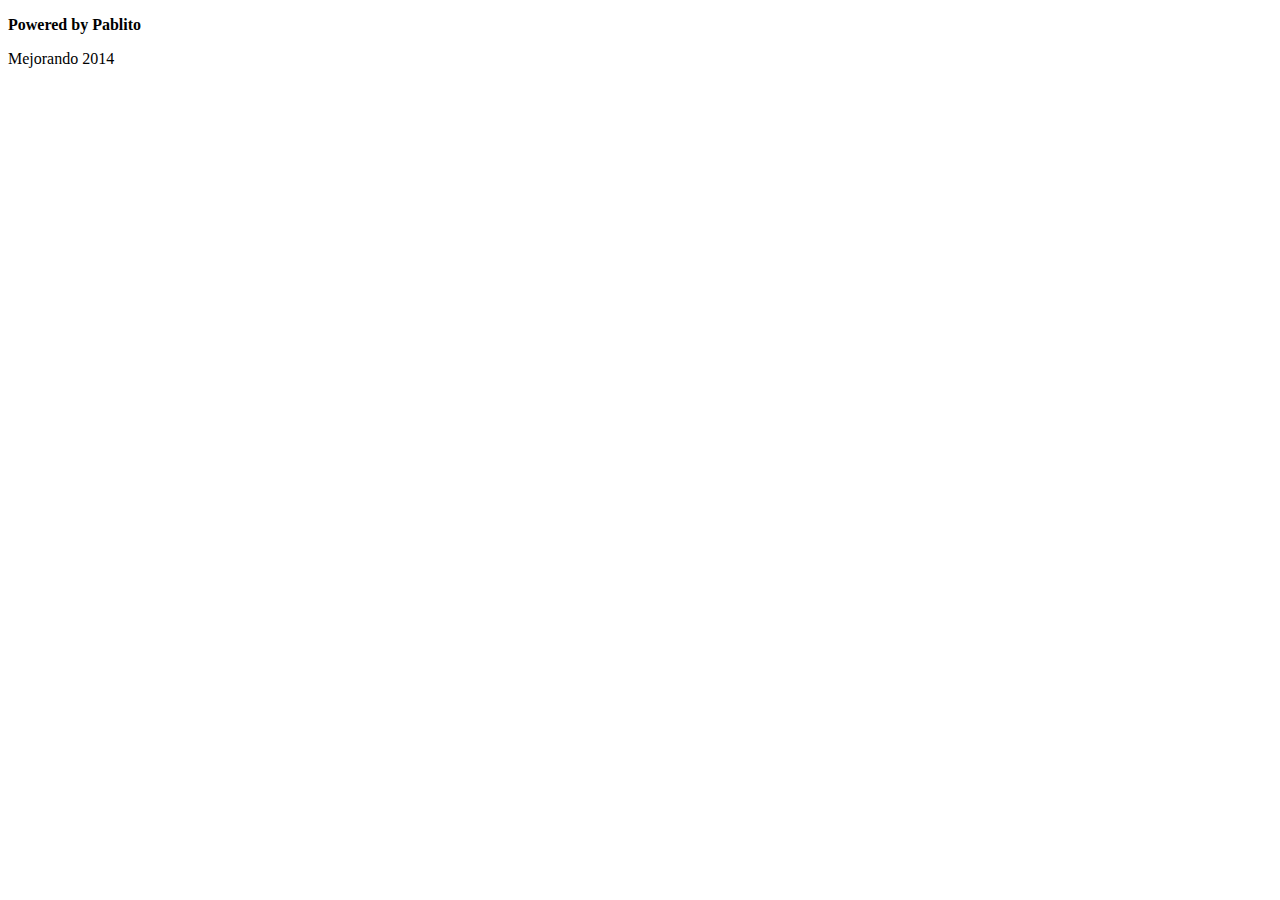
==== index.html @ a6a4e772 "p3" ====
<!DOCTYPE html>

<html lang="es">

	<head>
    	<meta charset="utf-8" />
        <meta description ="Proyecto Pablito 1" />
        
		<title>Prueba Proyecto Pablito 001</title>
	</head>

	<body>
    	<header>
        	<figure id="logo">
            	<img="logo.png" />
            
            </figure>
        
        </header>
        
        <nav>
        
        </nav>
        
        <section>
        
        	<article>
            
            </article>
        
        </section>
        
        <footer>
        		<p> 
                	<strong> Powered by Pablito </strong>
                </p>
                
                <p>
                	Mejorando 2014
                </p>
                
        </footer>

	</body>

</html>
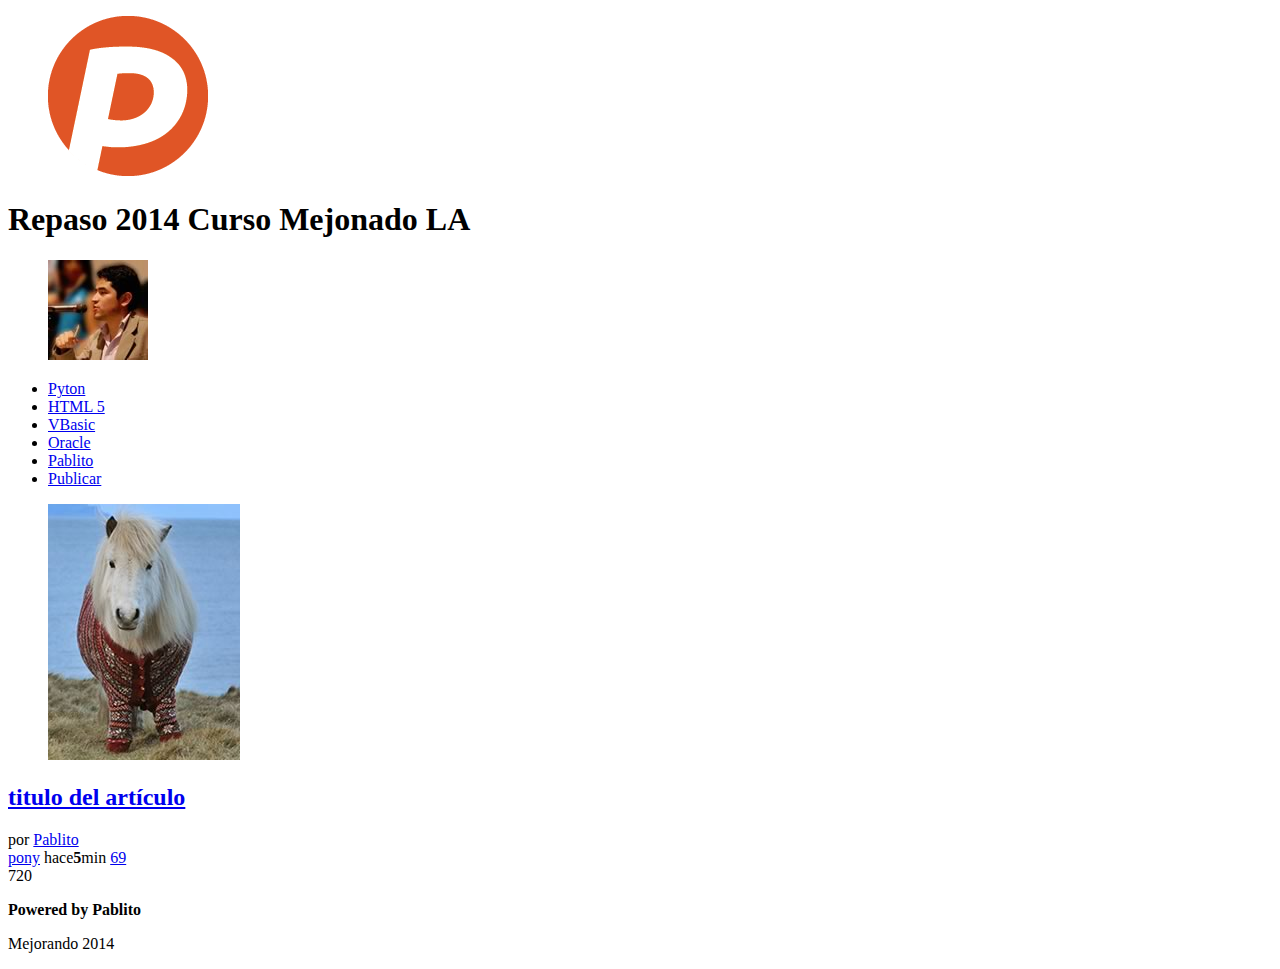
==== commit 21ab7e4f: "p4" ====
--- a/index.html
+++ b/index.html
@@ -12,19 +12,76 @@
 	<body>
     	<header>
         	<figure id="logo">
-            	<img="logo.png" />
-            
-            </figure>
+			<img src="logo.png" />
+		</figure>
+        
+        <h1>
+        	Repaso 2014 Curso Mejonado LA
+        </h1>
+        
+        <figure id="avatar">
+        	<img src="avatar.jpg" />
+        </figure>
         
         </header>
         
         <nav>
+        	<ul>
+        		<li> <a href ="#"> Pyton</a></li> 
+                <li> <a href ="#"> HTML 5</a> </li> 
+                <li> <a href ="#"> VBasic</a>   </li>                  
+ 				<li> <a href ="#"> Oracle</a>   </li>                
+                <li> <a href ="#"> Pablito</a>   </li> 
+                <li id="publicar_nav">
+                 <a href ="#"> Publicar</a> 
+                 
+                   </li> 
+                   
+        
+	        </ul>
+        
         
         </nav>
         
-        <section>
+        <section id="contenido">
         
-        	<article>
+        	<article class="item">
+            	<figure class="imagen_item">
+                	<img src="imagen.jpg"/>
+                </figure>
+                    <h2 class="titulo del item">
+                       <a href="#"> titulo del artículo </a>
+                    </h2>  
+                    
+                    <div class="autor_item">
+                    	por <a href="#"> Pablito</a>                    
+                    </div>
+                    
+                    
+                    <div class="datos_item">
+                    	<a href="#" class="tag_item">pony</a>
+                        <spam class="fecha_item">
+                        	hace<strong>5</strong>min
+                         </spam> 
+                         <a href="#" class="comentarios_item">69</a>
+                         <a href="#" class="Guardar_item"></a>
+                        
+                                        
+                    </div> 
+                    
+                    
+                    <div class="votacion">
+                    	 <a href="#" class="up"></a>
+                         720
+                         <a href="#" class="down"></a>
+                    
+                    
+                    </div>
+                                 
+                 
+                
+                
+               
             
             </article>
         
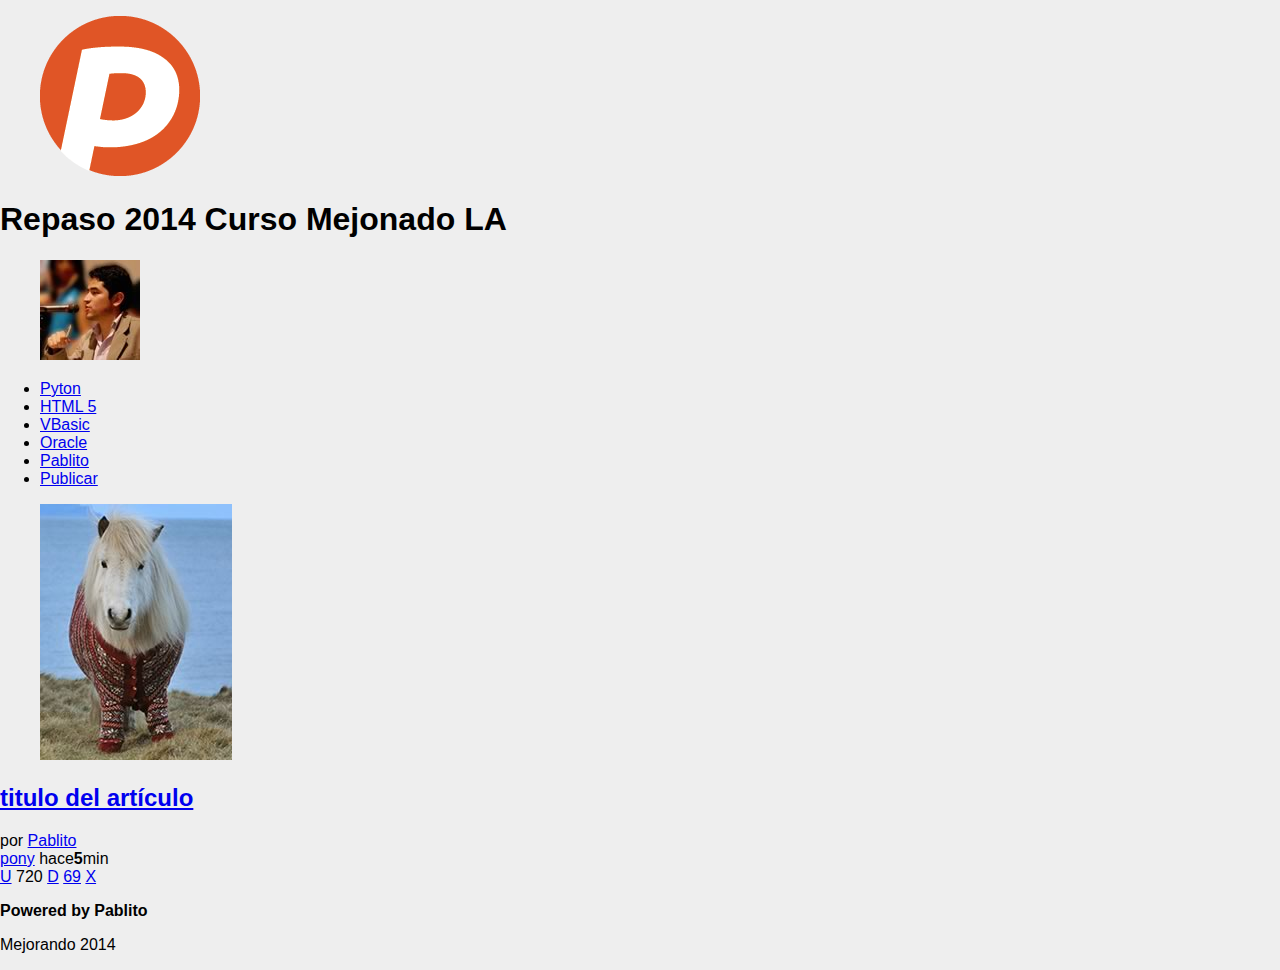
==== commit a539d23d: "15 mayo" ====
--- a/index.html
+++ b/index.html
@@ -1,47 +1,50 @@
 <!DOCTYPE html>
-
 <html lang="es">
 
 	<head>
     	<meta charset="utf-8" />
-        <meta description ="Proyecto Pablito 1" />
+        <meta description ="Proyecto Pablito 1  repaso con mejorando la" />
         
 		<title>Prueba Proyecto Pablito 001</title>
+
+        <!--relaciono link de normalize css -->
+
+        <link rel="stylesheet" href="normalize.css" />
+        <link rel="stylesheet" href="estilos.css" />
+
+
 	</head>
 
 	<body>
     	<header>
         	<figure id="logo">
-			<img src="logo.png" />
-		</figure>
+				<img src="logo.png" />
+			</figure>
         
-        <h1>
-        	Repaso 2014 Curso Mejonado LA
-        </h1>
+ 	       <h1>
+    	    	Repaso 2014 Curso Mejonado LA
+        	</h1>
         
-        <figure id="avatar">
-        	<img src="avatar.jpg" />
-        </figure>
+	        <figure id="avatar">
+    	    	<img src="avatar.jpg" />
+        	</figure>
         
         </header>
         
         <nav>
         	<ul>
         		<li> <a href ="#"> Pyton</a></li> 
-                <li> <a href ="#"> HTML 5</a> </li> 
-                <li> <a href ="#"> VBasic</a>   </li>                  
- 				<li> <a href ="#"> Oracle</a>   </li>                
-                <li> <a href ="#"> Pablito</a>   </li> 
+                <li> <a href ="#"> HTML 5</a></li> 
+                <li> <a href ="#"> VBasic</a></li>                  
+ 				<li> <a href ="#"> Oracle</a></li>                
+                <li> <a href ="#"> Pablito</a></li> 
                 <li id="publicar_nav">
-                 <a href ="#"> Publicar</a> 
-                 
-                   </li> 
-                   
-        
-	        </ul>
-        
+                 <a href ="#"> Publicar</a>                  
+                </li>                           
+	        </ul>  
         
         </nav>
+        
         
         <section id="contenido">
         
@@ -49,43 +52,44 @@
             	<figure class="imagen_item">
                 	<img src="imagen.jpg"/>
                 </figure>
-                    <h2 class="titulo del item">
+                
+                <h2 class="titulo_item">
                        <a href="#"> titulo del artículo </a>
-                    </h2>  
+                </h2>  
                     
-                    <div class="autor_item">
+                <div class="autor_item">
                     	por <a href="#"> Pablito</a>                    
-                    </div>
+                </div>
                     
                     
-                    <div class="datos_item">
+                <div class="datos_item">
                     	<a href="#" class="tag_item">pony</a>
-                        <spam class="fecha_item">
-                        	hace<strong>5</strong>min
-                         </spam> 
-                         <a href="#" class="comentarios_item">69</a>
-                         <a href="#" class="Guardar_item"></a>
-                        
-                                        
-                    </div> 
+                        	<spam class="fecha_item">
+                        		hace<strong>5</strong>min
+                         	</spam> 
+                         	
+                                                                
+                 </div> 
                     
                     
-                    <div class="votacion">
-                    	 <a href="#" class="up"></a>
+                 <div class="votacion">
+                    	 <a href="#" class="up">U</a>
                          720
-                         <a href="#" class="down"></a>
+                         <a href="#" class="down">D</a>
+
+                         <a href="#" class="comentarios_item">69</a>
+                            <a href="#" class="Guardar_item">X</a>
                     
-                    
-                    </div>
-                                 
                  
-                
-                
-               
+                 </div>                               
+                           
+                              
             
             </article>
         
         </section>
+        
+        
         
         <footer>
         		<p> 
--- a/estilos.css
+++ b/estilos.css
@@ -0,0 +1,4 @@
+body  
+{
+	background: #EEEEEE;	
+}
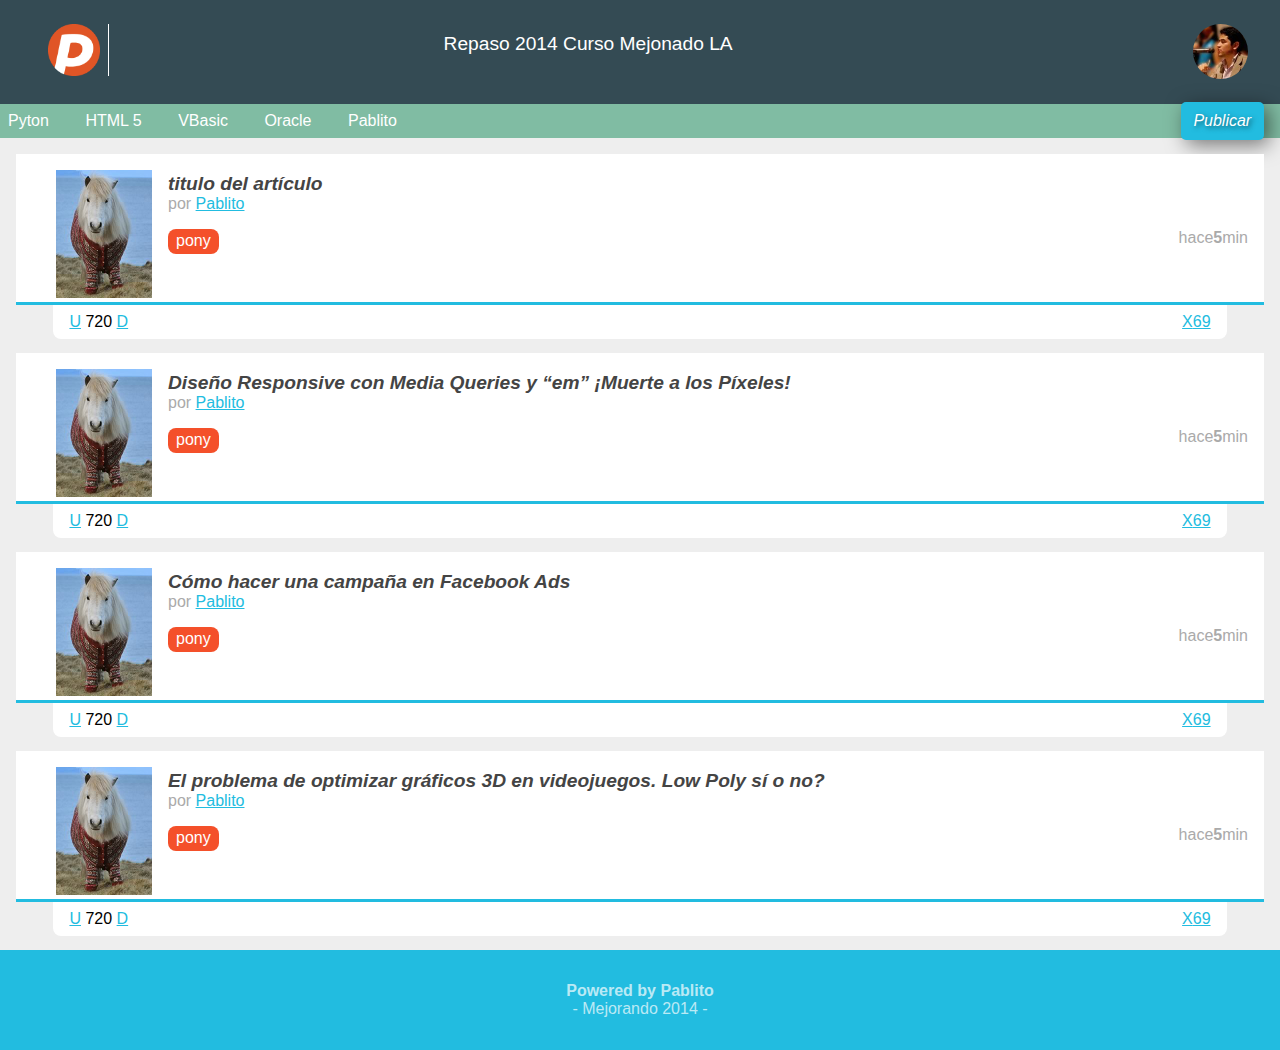
==== commit 8ae1cfd5: "26 mayo14" ====
--- a/index.html
+++ b/index.html
@@ -3,7 +3,7 @@
 
 	<head>
     	<meta charset="utf-8" />
-        <meta description ="Proyecto Pablito 1  repaso con mejorando la" />
+        <meta name="description" content="Proyecto Pablito 1  repaso con mejorando la" />
         
 		<title>Prueba Proyecto Pablito 001</title>
 
@@ -86,6 +86,144 @@
                               
             
             </article>
+
+<!-- prueba otro articulo -->
+
+    <article class="item">
+                <figure class="imagen_item">
+                    <img src="imagen.jpg"/>
+                </figure>
+                
+                <h2 class="titulo_item">
+                       <a href="#"> Diseño Responsive con Media Queries y “em” ¡Muerte a los Píxeles! </a>
+                </h2>  
+                    
+                <div class="autor_item">
+                        por <a href="#"> Pablito</a>                    
+                </div>
+                    
+                    
+                <div class="datos_item">
+                        <a href="#" class="tag_item">pony</a>
+                            <spam class="fecha_item">
+                                hace<strong>5</strong>min
+                            </spam> 
+                            
+                                                                
+                 </div> 
+                    
+                    
+                 <div class="votacion">
+                         <a href="#" class="up">U</a>
+                         720
+                         <a href="#" class="down">D</a>
+
+                         <a href="#" class="comentarios_item">69</a>
+                            <a href="#" class="Guardar_item">X</a>
+                    
+                 
+                 </div>                               
+                           
+                              
+            
+            </article>
+
+
+<!--  fin prueba -->
+
+
+<!-- prueba otro articulo -->
+
+    <article class="item">
+                <figure class="imagen_item">
+                    <img src="imagen.jpg"/>
+                </figure>
+                
+                <h2 class="titulo_item">
+                       <a href="#"> Cómo hacer una campaña en Facebook Ads </a>
+                </h2>  
+                    
+                <div class="autor_item">
+                        por <a href="#"> Pablito</a>                    
+                </div>
+                    
+                    
+                <div class="datos_item">
+                        <a href="#" class="tag_item">pony</a>
+                            <spam class="fecha_item">
+                                hace<strong>5</strong>min
+                            </spam> 
+                            
+                                                                
+                 </div> 
+                    
+                    
+                 <div class="votacion">
+                         <a href="#" class="up">U</a>
+                         720
+                         <a href="#" class="down">D</a>
+
+                         <a href="#" class="comentarios_item">69</a>
+                            <a href="#" class="Guardar_item">X</a>
+                    
+                 
+                 </div>                               
+                           
+                              
+            
+            </article>
+
+
+<!--  fin prueba -->
+
+
+
+
+<!-- prueba otro articulo -->
+
+    <article class="item">
+                <figure class="imagen_item">
+                    <img src="imagen.jpg"/>
+                </figure>
+                
+                <h2 class="titulo_item">
+                       <a href="#"> El problema de optimizar gráficos 3D en videojuegos. Low Poly sí o no? </a>
+                </h2>  
+                    
+                <div class="autor_item">
+                        por <a href="#"> Pablito</a>                    
+                </div>
+                    
+                    
+                <div class="datos_item">
+                        <a href="#" class="tag_item">pony</a>
+                            <spam class="fecha_item">
+                                hace<strong>5</strong>min
+                            </spam> 
+                            
+                                                                
+                 </div> 
+                    
+                    
+                 <div class="votacion">
+                         <a href="#" class="up">U</a>
+                         720
+                         <a href="#" class="down">D</a>
+
+                         <a href="#" class="comentarios_item">69</a>
+                            <a href="#" class="Guardar_item">X</a>
+                    
+                 
+                 </div>                               
+                           
+                              
+            
+            </article>
+
+
+<!--  fin prueba -->
+
+
         
         </section>
         
--- a/estilos.css
+++ b/estilos.css
@@ -1,4 +1,256 @@
+/* Para los enlaces */
+
+a 
+{
+	color: #22BCE0;
+}
+
+
+/* cuerpo */
 body  
 {
-	background: #EEEEEE;	
-}
+	background: #EEEEEE;
+	font-family: Arial;
+	font-size: 16px;		
+}
+
+
+
+/* pie de pagina */
+footer
+{
+	background: #22BCE0;
+	color: rgba(255,255,255,0.7);
+	padding: 1em; 
+	text-align: center;
+}
+
+
+/* margen para abajo */
+footer p:first-child
+{
+	
+	margin-bottom: 0;
+}  
+
+
+footer p:last-child
+{
+	margin-top: 0;
+}  
+
+
+/* raya final */
+footer p:last-child:after
+{
+	content: " -";
+}
+
+
+footer p:last-child:before
+{
+	content: "- ";
+}
+
+
+
+/* enzabezado */
+
+header
+{
+	background: #344B54;
+	color: white;
+	overflow: hidden;
+	padding: 0.5em;
+	position: relative;
+}
+
+
+/* formato tipo de leta y sin negrilla con em */
+header h1
+{
+
+	font-size: 1.2em;
+	font-weight: normal;
+	margin: 2% 20% 0 0;
+	text-align: center;
+}
+
+/* Imagen flotante a la derecha */
+header figure
+{
+	float: left;
+}
+
+
+
+header #avatar
+{
+	margin: 1.5em 2em 0 0;
+	position: absolute;
+	right: 0;
+	top: 0;
+}
+
+
+header #avatar img 
+{
+	border-radius: 50%;
+	width: 55px;
+}
+
+
+header #logo img 
+{
+	border-right: 1px solid white;
+	padding-right: 0.5em;
+	margin-right: 0.5em;	
+	width: 52px;
+}
+
+
+/* menu */
+nav
+{
+	background: #80BCA3;
+	position: relative;
+}
+
+nav ul
+{
+	list-style: none;
+	margin: 0;
+	padding: 0;
+}
+
+
+nav ul li  
+{
+	display: inline-block;
+	margin: 0 1em 0 0;
+}
+
+nav ul li a
+{
+	color: white;
+	display: block;
+	padding: 0.5em;
+	text-decoration: none;
+}
+
+
+/* boton menu publicar */
+
+nav ul #publicar_nav
+{
+	position: absolute;
+	right: 0;
+	top: -0.1em;	
+}
+
+
+nav ul #publicar_nav a
+{
+	background: #22BCE0;
+	border-radius: 5px;
+	box-shadow: rgba(0,0,0,0.5) 5px 5px 20px;
+	font-style: italic;
+	padding: 0.6em 0.8em;
+	text-shadow: rgba(0,0,0,0.5) 2px 2px 5px;
+}
+
+#contenido
+{
+	margin: 1em;
+}
+
+#contenido .item
+{
+	background: white;
+	border-bottom: 3px solid #22BCE0;
+	margin-bottom: 3em;
+	min-height: 148px;
+	position: relative;
+	
+}
+
+
+#contenido .item .autor_item
+{
+	color: #AAA;
+}
+
+
+#contenido .item .datos_item
+{
+	margin: 1em 1em 0 0;
+}
+
+
+#contenido .item .datos_item .fecha_item
+{
+	color: #AAA;
+	float: right;
+}
+
+
+
+#contenido .item .datos_item .tag_item
+{
+	background: #f4502A;
+	border-radius: 0.5em;
+	color: white;
+	display: inline-block;
+	padding: 0.2em 0.5em;
+	text-decoration: none;
+}
+
+
+
+
+/* imagen del articulo sea flotante */
+#contenido .item .imagen_item 
+{
+	float: left;
+	margin-right: 1em;
+}
+
+
+#contenido .item .imagen_item  img  
+{
+	width: 96px;
+}
+
+#contenido .item .titulo_item
+{
+	font-size: 1.2em;
+	font-style: italic;
+	margin-bottom: 0;	
+	padding: 1em 1em 0 0;
+}
+
+
+#contenido .item .titulo_item a   
+{
+	color: #444;
+	text-decoration: none;
+}
+
+#contenido .item .votacion
+{
+	background: white;
+	border-radius: 0 0 0.5em 0.5em;
+	left: 3%;
+	margin-top: 3px;
+	padding: 0.5em 1em;
+	position: absolute;
+	top: 100%;	
+	right: 3%;
+}
+
+
+#contenido .item .votacion .comentarios_item,
+#contenido .item .votacion .Guardar_item
+{
+	float: right;
+}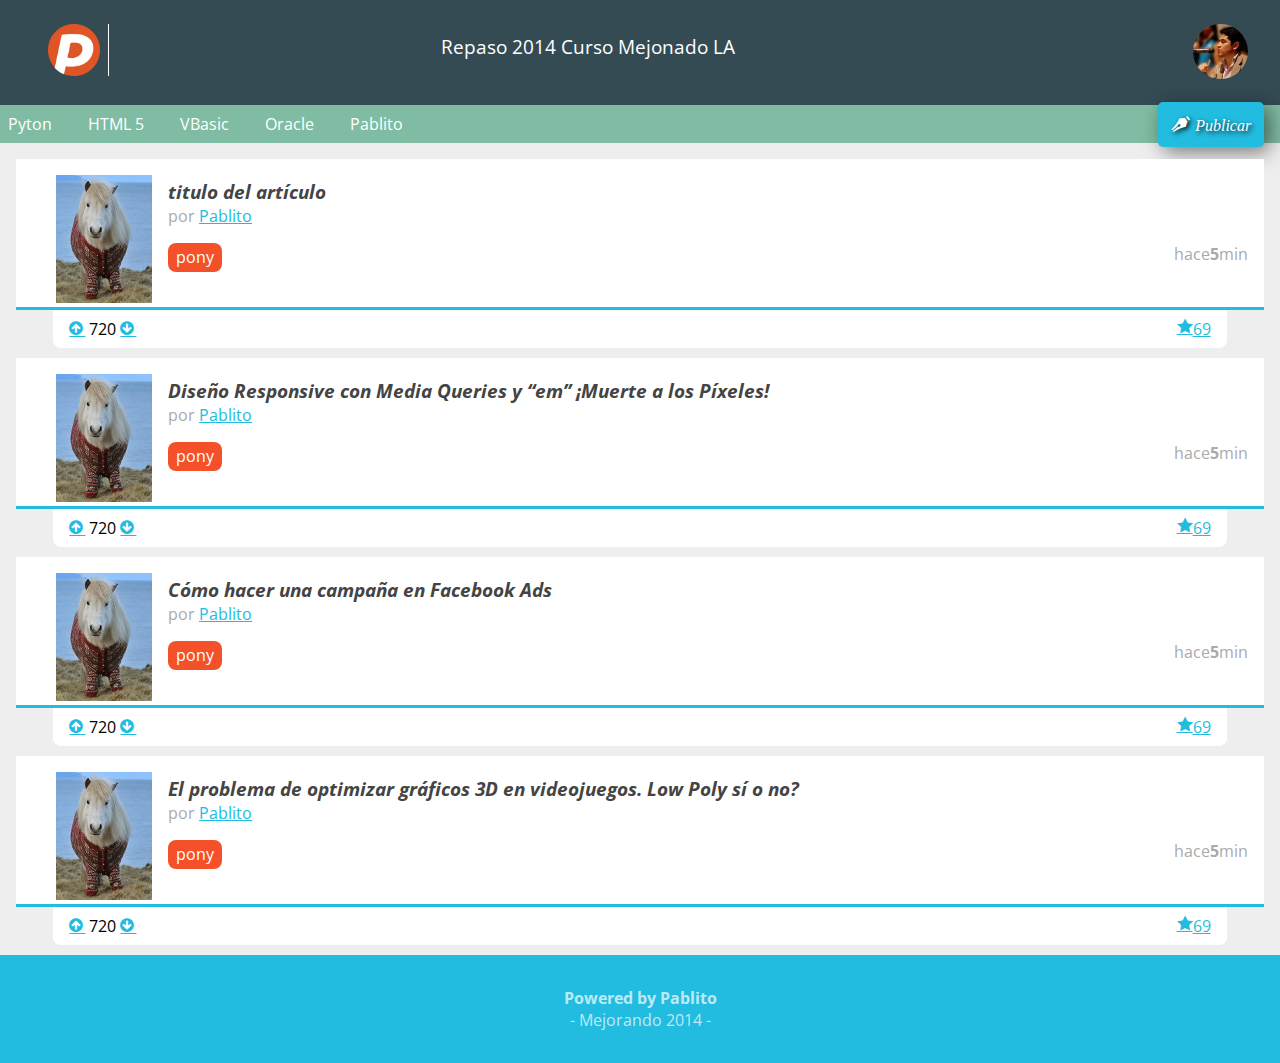
==== commit 2b2afd2d: "6junio14" ====
--- a/index.html
+++ b/index.html
@@ -9,6 +9,7 @@
 
         <!--relaciono link de normalize css -->
 
+        <link href='http://fonts.googleapis.com/css?family=Open+Sans:700,400' rel='stylesheet' type='text/css'>
         <link rel="stylesheet" href="normalize.css" />
         <link rel="stylesheet" href="estilos.css" />
 
@@ -39,7 +40,7 @@
  				<li> <a href ="#"> Oracle</a></li>                
                 <li> <a href ="#"> Pablito</a></li> 
                 <li id="publicar_nav">
-                 <a href ="#"> Publicar</a>                  
+                <a href ="#" class="icon-lapiz"> Publicar</a>                  
                 </li>                           
 	        </ul>  
         
@@ -73,13 +74,12 @@
                     
                     
                  <div class="votacion">
-                    	 <a href="#" class="up">U</a>
-                         720
-                         <a href="#" class="down">D</a>
-
-                         <a href="#" class="comentarios_item">69</a>
-                            <a href="#" class="Guardar_item">X</a>
-                    
+                    	 <a href="#" class="up icon-flecha-arriba"></a>
+                         720
+                         <a href="#" class="down icon-flecha-abajo"></a>
+
+                         <a href="#" class="comentarios_item">69</a>
+                            <a href="#" class="Guardar_item icon-estrella"></a>                   
                  
                  </div>                               
                            
@@ -114,13 +114,12 @@
                     
                     
                  <div class="votacion">
-                         <a href="#" class="up">U</a>
-                         720
-                         <a href="#" class="down">D</a>
-
-                         <a href="#" class="comentarios_item">69</a>
-                            <a href="#" class="Guardar_item">X</a>
-                    
+                         <a href="#" class="up icon-flecha-arriba"></a>
+                         720
+                         <a href="#" class="down icon-flecha-abajo"></a>
+
+                         <a href="#" class="comentarios_item">69</a>
+                            <a href="#" class="Guardar_item icon-estrella"></a>                   
                  
                  </div>                               
                            
@@ -158,16 +157,15 @@
                  </div> 
                     
                     
-                 <div class="votacion">
-                         <a href="#" class="up">U</a>
-                         720
-                         <a href="#" class="down">D</a>
-
-                         <a href="#" class="comentarios_item">69</a>
-                            <a href="#" class="Guardar_item">X</a>
-                    
-                 
-                 </div>                               
+                  <div class="votacion">
+                         <a href="#" class="up icon-flecha-arriba"></a>
+                         720
+                         <a href="#" class="down icon-flecha-abajo"></a>
+
+                         <a href="#" class="comentarios_item">69</a>
+                            <a href="#" class="Guardar_item icon-estrella"></a>                   
+                 
+                 </div>                                
                            
                               
             
@@ -205,16 +203,15 @@
                  </div> 
                     
                     
-                 <div class="votacion">
-                         <a href="#" class="up">U</a>
-                         720
-                         <a href="#" class="down">D</a>
-
-                         <a href="#" class="comentarios_item">69</a>
-                            <a href="#" class="Guardar_item">X</a>
-                    
-                 
-                 </div>                               
+                  <div class="votacion">
+                         <a href="#" class="up icon-flecha-arriba"></a>
+                         720
+                         <a href="#" class="down icon-flecha-abajo"></a>
+
+                         <a href="#" class="comentarios_item">69</a>
+                            <a href="#" class="Guardar_item icon-estrella"></a>                   
+                 
+                 </div>                                
                            
                               
             
--- a/estilos.css
+++ b/estilos.css
@@ -1,3 +1,50 @@
+/* iconos de las noticias */
+
+@font-face {
+	font-family: 'icomoon';
+	src:url('fuentes/icomoon.eot?-t8obzp');
+	src:url('fuentes/icomoon.eot?#iefix-t8obzp') format('embedded-opentype'),
+		url('fuentes/icomoon.woff?-t8obzp') format('woff'),
+		url('fuentes/icomoon.ttf?-t8obzp') format('truetype'),
+		url('fuentes/icomoon.svg?-t8obzp#icomoon') format('svg');
+	font-weight: normal;
+	font-style: normal;
+}
+
+[class^="icon-"], [class*=" icon-"] {
+	font-family: 'icomoon';
+	speak: none;
+	font-style: normal;
+	font-weight: normal;
+	font-variant: normal;
+	text-transform: none;
+	line-height: 1;
+
+	/* Better Font Rendering =========== */
+	-webkit-font-smoothing: antialiased;
+	-moz-osx-font-smoothing: grayscale;
+}
+
+.icon-flecha-arriba:before {
+	content: "\f0aa";
+}
+.icon-flecha-abajo:before {
+	content: "\f0ab";
+}
+.icon-lapiz:before {
+	content: "\e600";
+}
+.icon-estrella:before {
+	content: "\e601";
+}
+
+
+
+
+
+
+
+
 /* Para los enlaces */
 
 a 
@@ -10,7 +57,8 @@
 body  
 {
 	background: #EEEEEE;
-	font-family: Arial;
+	/* font-family: Arial; */
+	font-family: 'Open Sans', sans-serif;
 	font-size: 16px;		
 }
 
@@ -145,7 +193,8 @@
 {
 	position: absolute;
 	right: 0;
-	top: -0.1em;	
+	/* top: 0.1em; */	
+	top: -0.2em;
 }
 
 
@@ -153,10 +202,12 @@
 {
 	background: #22BCE0;
 	border-radius: 5px;
-	box-shadow: rgba(0,0,0,0.5) 5px 5px 20px;
+	box-shadow: rgba(0,0,0,0.5) 5px 5px 20px; 
+	
+
 	font-style: italic;
-	padding: 0.6em 0.8em;
-	text-shadow: rgba(0,0,0,0.5) 2px 2px 5px;
+	padding: 0.9em 0.8em;
+	text-shadow: rgba(0,0,0,0.9) 2px 2px 5px;
 }
 
 #contenido
@@ -253,4 +304,7 @@
 #contenido .item .votacion .Guardar_item
 {
 	float: right;
-}+}
+
+
+
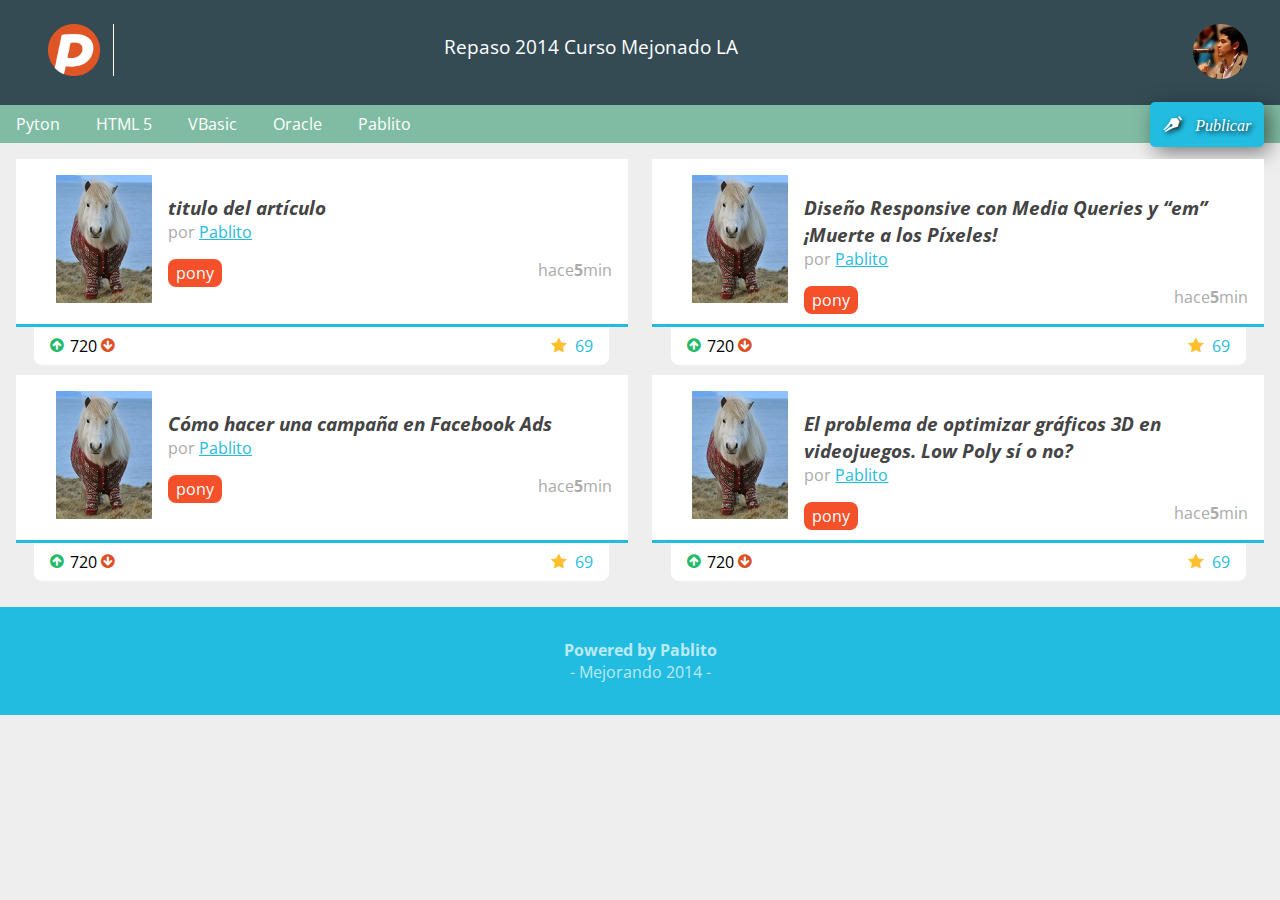
==== commit 7acceaa0: "8 junio 2" ====
--- a/index.html
+++ b/index.html
@@ -4,6 +4,8 @@
 	<head>
     	<meta charset="utf-8" />
         <meta name="description" content="Proyecto Pablito 1  repaso con mejorando la" />
+        <meta name="viewport" content="width=device-width, minimum-scale=1, maximum-scale=1"/>
+
         
 		<title>Prueba Proyecto Pablito 001</title>
 
@@ -46,7 +48,10 @@
         
         </nav>
         
-        
+        <!-- video html -->
+        
+
+
         <section id="contenido">
         
         	<article class="item">
--- a/estilos.css
+++ b/estilos.css
@@ -33,9 +33,13 @@
 }
 .icon-lapiz:before {
 	content: "\e600";
+	margin-right: .5em;
 }
 .icon-estrella:before {
 	content: "\e601";
+	position: relative;
+	top: .1em;
+	margin-right: .5em;
 }
 
 
@@ -134,7 +138,7 @@
 
 header #avatar
 {
-	margin: 1.5em 2em 0 0;
+	margin: 1.5em 2em 0 0; 
 	position: absolute;
 	right: 0;
 	top: 0;
@@ -151,7 +155,7 @@
 header #logo img 
 {
 	border-right: 1px solid white;
-	padding-right: 0.5em;
+	padding-right: 0.8em;
 	margin-right: 0.5em;	
 	width: 52px;
 }
@@ -168,7 +172,7 @@
 {
 	list-style: none;
 	margin: 0;
-	padding: 0;
+	padding: 0 6em 0 .5em;
 }
 
 
@@ -299,6 +303,29 @@
 	right: 3%;
 }
 
+#contenido .item .votacion a 
+{
+	text-decoration: none;
+}
+
+#contenido .item .votacion .Guardar_item
+{
+	color: #FFBE2C;
+}
+
+#contenido .item .votacion .down
+{
+	color: #DD4F24;
+}
+
+
+#contenido .item .votacion .up
+{
+	color: #22BC68;
+}   
+
+
+
 
 #contenido .item .votacion .comentarios_item,
 #contenido .item .votacion .Guardar_item
@@ -307,4 +334,21 @@
 }
 
 
-
+@media screen and (min-width: 800px) {
+	
+
+	#contenido
+	{
+		overflow: hidden;
+	}
+
+	#contenido .item
+	{
+		width: 49%;
+		float: left;
+	} 
+
+	#contenido .item:nth-child(odd) {
+		margin-right: 2%;
+	}
+}
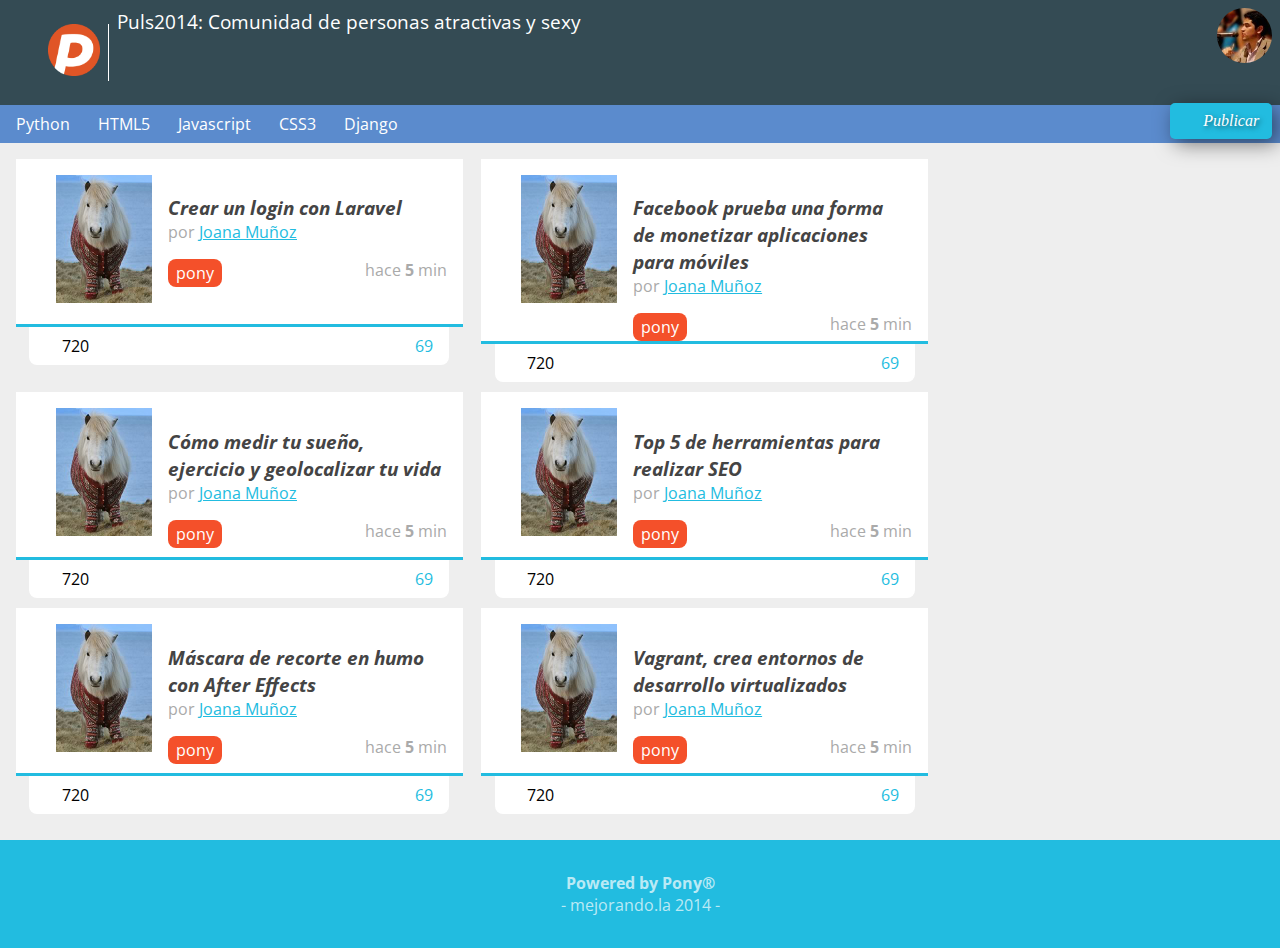
==== commit c0e730b6: "24junio14" ====
--- a/index.html
+++ b/index.html
@@ -1,247 +1,234 @@
 <!DOCTYPE html>
 <html lang="es">
-
-	<head>
-    	<meta charset="utf-8" />
-        <meta name="description" content="Proyecto Pablito 1  repaso con mejorando la" />
-        <meta name="viewport" content="width=device-width, minimum-scale=1, maximum-scale=1"/>
-
-        
-		<title>Prueba Proyecto Pablito 001</title>
-
-        <!--relaciono link de normalize css -->
-
-        <link href='http://fonts.googleapis.com/css?family=Open+Sans:700,400' rel='stylesheet' type='text/css'>
-        <link rel="stylesheet" href="normalize.css" />
-        <link rel="stylesheet" href="estilos.css" />
-
-
-	</head>
-
-	<body>
-    	<header>
-        	<figure id="logo">
-				<img src="logo.png" />
-			</figure>
-        
- 	       <h1>
-    	    	Repaso 2014 Curso Mejonado LA
-        	</h1>
-        
-	        <figure id="avatar">
-    	    	<img src="avatar.jpg" />
-        	</figure>
-        
-        </header>
-        
-        <nav>
-        	<ul>
-        		<li> <a href ="#"> Pyton</a></li> 
-                <li> <a href ="#"> HTML 5</a></li> 
-                <li> <a href ="#"> VBasic</a></li>                  
- 				<li> <a href ="#"> Oracle</a></li>                
-                <li> <a href ="#"> Pablito</a></li> 
-                <li id="publicar_nav">
-                <a href ="#" class="icon-lapiz"> Publicar</a>                  
-                </li>                           
-	        </ul>  
-        
-        </nav>
-        
-        <!-- video html -->
-        
-
-
-        <section id="contenido">
-        
-        	<article class="item">
-            	<figure class="imagen_item">
-                	<img src="imagen.jpg"/>
-                </figure>
-                
-                <h2 class="titulo_item">
-                       <a href="#"> titulo del artículo </a>
-                </h2>  
-                    
-                <div class="autor_item">
-                    	por <a href="#"> Pablito</a>                    
-                </div>
-                    
-                    
-                <div class="datos_item">
-                    	<a href="#" class="tag_item">pony</a>
-                        	<spam class="fecha_item">
-                        		hace<strong>5</strong>min
-                         	</spam> 
-                         	
-                                                                
-                 </div> 
-                    
-                    
-                 <div class="votacion">
-                    	 <a href="#" class="up icon-flecha-arriba"></a>
-                         720
-                         <a href="#" class="down icon-flecha-abajo"></a>
-
-                         <a href="#" class="comentarios_item">69</a>
-                            <a href="#" class="Guardar_item icon-estrella"></a>                   
-                 
-                 </div>                               
-                           
-                              
-            
-            </article>
-
-<!-- prueba otro articulo -->
-
-    <article class="item">
-                <figure class="imagen_item">
-                    <img src="imagen.jpg"/>
-                </figure>
-                
-                <h2 class="titulo_item">
-                       <a href="#"> Diseño Responsive con Media Queries y “em” ¡Muerte a los Píxeles! </a>
-                </h2>  
-                    
-                <div class="autor_item">
-                        por <a href="#"> Pablito</a>                    
-                </div>
-                    
-                    
-                <div class="datos_item">
-                        <a href="#" class="tag_item">pony</a>
-                            <spam class="fecha_item">
-                                hace<strong>5</strong>min
-                            </spam> 
-                            
-                                                                
-                 </div> 
-                    
-                    
-                 <div class="votacion">
-                         <a href="#" class="up icon-flecha-arriba"></a>
-                         720
-                         <a href="#" class="down icon-flecha-abajo"></a>
-
-                         <a href="#" class="comentarios_item">69</a>
-                            <a href="#" class="Guardar_item icon-estrella"></a>                   
-                 
-                 </div>                               
-                           
-                              
-            
-            </article>
-
-
-<!--  fin prueba -->
-
-
-<!-- prueba otro articulo -->
-
-    <article class="item">
-                <figure class="imagen_item">
-                    <img src="imagen.jpg"/>
-                </figure>
-                
-                <h2 class="titulo_item">
-                       <a href="#"> Cómo hacer una campaña en Facebook Ads </a>
-                </h2>  
-                    
-                <div class="autor_item">
-                        por <a href="#"> Pablito</a>                    
-                </div>
-                    
-                    
-                <div class="datos_item">
-                        <a href="#" class="tag_item">pony</a>
-                            <spam class="fecha_item">
-                                hace<strong>5</strong>min
-                            </spam> 
-                            
-                                                                
-                 </div> 
-                    
-                    
-                  <div class="votacion">
-                         <a href="#" class="up icon-flecha-arriba"></a>
-                         720
-                         <a href="#" class="down icon-flecha-abajo"></a>
-
-                         <a href="#" class="comentarios_item">69</a>
-                            <a href="#" class="Guardar_item icon-estrella"></a>                   
-                 
-                 </div>                                
-                           
-                              
-            
-            </article>
-
-
-<!--  fin prueba -->
-
-
-
-
-<!-- prueba otro articulo -->
-
-    <article class="item">
-                <figure class="imagen_item">
-                    <img src="imagen.jpg"/>
-                </figure>
-                
-                <h2 class="titulo_item">
-                       <a href="#"> El problema de optimizar gráficos 3D en videojuegos. Low Poly sí o no? </a>
-                </h2>  
-                    
-                <div class="autor_item">
-                        por <a href="#"> Pablito</a>                    
-                </div>
-                    
-                    
-                <div class="datos_item">
-                        <a href="#" class="tag_item">pony</a>
-                            <spam class="fecha_item">
-                                hace<strong>5</strong>min
-                            </spam> 
-                            
-                                                                
-                 </div> 
-                    
-                    
-                  <div class="votacion">
-                         <a href="#" class="up icon-flecha-arriba"></a>
-                         720
-                         <a href="#" class="down icon-flecha-abajo"></a>
-
-                         <a href="#" class="comentarios_item">69</a>
-                            <a href="#" class="Guardar_item icon-estrella"></a>                   
-                 
-                 </div>                                
-                           
-                              
-            
-            </article>
-
-
-<!--  fin prueba -->
-
-
-        
-        </section>
-        
-        
-        
-        <footer>
-        		<p> 
-                	<strong> Powered by Pablito </strong>
-                </p>
-                
-                <p>
-                	Mejorando 2014
-                </p>
-                
-        </footer>
-
-	</body>
-
+<head>
+    <meta charset="utf-8" />
+    <meta name="description" content="Proyecto de la primera generación del 2014 del curso de diseño web online" />
+    <meta name="viewport" content="width=device-width, minimum-scale=1, maximum-scale=1"/>
+    <title>Puls2014: Comunidad de personas atractivas y sexy</title>
+    <link href='http://fonts.googleapis.com/css?family=Open+Sans:400,700' rel='stylesheet' type='text/css'>
+    <link rel="stylesheet" href="normalize.css" />
+    <link rel="stylesheet" href="estilos.css" />
+
+    <script src="prefixfree.js"></script>
+</head>
+<body>
+    <header>
+        <figure id="logo">
+            <img src="logo.png" />
+        </figure>
+        <h1>
+            Puls2014: Comunidad de personas atractivas y sexy
+        </h1>
+        <figure id="avatar">
+            <img src="avatar.jpg" />
+        </figure>
+    </header>
+    <nav>
+        <ul>
+            <li><a href="#">Python</a></li>
+            <li><a href="#">HTML5</a></li>
+            <li><a href="#">Javascript</a></li>
+            <li><a href="#">CSS3</a></li>
+            <li><a href="#">Django</a></li>
+            <li id="publicar_nav">
+                <a href="#" class="icon-lapiz">Publicar</a>
+            </li>
+        </ul>     
+
+    </nav>    
+    
+    <form action="" id="formulario" class="formulario">
+        <input type="text" id="titulo" placeholder="Título" required>
+        <input type="url" id="url" placeholder="Link" required>
+        <input type="submit" value="Agregar">
+    </form>
+
+    <aside>
+        <video width="320" height="240" >
+            <source src="movie.mp4" type="video/mp4">
+            <source src="movie.ogg" type="video/ogg">
+            <!-- Actualiza tu navegador -->
+        </video>
+    </aside>
+    <section id="contenido">
+        <article class="item">
+            <figure class="imagen_item">
+                <img src="imagen.jpg" />
+            </figure>
+            <h2 class="titulo_item">
+                <a href="#">
+                    Crear un login con Laravel
+                </a>
+            </h2>
+            <div class="autor_item">
+                por <a href="#">Joana Muñoz</a>
+            </div>
+            <div class="datos_item">
+                <a href="#" class="tag_item">pony</a>
+                <span class="fecha_item">
+                    hace <strong>5</strong> min
+                </span>
+            </div>
+            <div class="votacion">
+                <a href="#" class="up icon-flecha-arriba"></a>
+                720
+                <a href="#" class="down icon-flecha-abajo"></a>
+                <a href="#" class="comentarios_item">69</a>
+                <a href="#" class="guardar_item icon-estrella"></a>
+            </div>
+        </article>
+        <article class="item">
+            <figure class="imagen_item">
+                <img src="imagen.jpg" />
+            </figure>
+            <h2 class="titulo_item">
+                <a href="#">
+                    Facebook prueba una forma de monetizar aplicaciones para móviles
+                </a>
+            </h2>
+            <div class="autor_item">
+                por <a href="#">Joana Muñoz</a>
+            </div>
+            <div class="datos_item">
+                <a href="#" class="tag_item">pony</a>
+                <span class="fecha_item">
+                    hace <strong>5</strong> min
+                </span>
+            </div>
+            <div class="votacion">
+                <a href="#" class="up icon-flecha-arriba"></a>
+                720
+                <a href="#" class="down icon-flecha-abajo"></a>
+                <a href="#" class="comentarios_item">69</a>
+                <a href="#" class="guardar_item icon-estrella"></a>
+            </div>
+        </article>
+        <article class="item">
+            <figure class="imagen_item">
+                <img src="imagen.jpg" />
+            </figure>
+            <h2 class="titulo_item">
+                <a href="#">
+                    Cómo medir tu sueño, ejercicio y geolocalizar tu vida
+                </a>
+            </h2>
+            <div class="autor_item">
+                por <a href="#">Joana Muñoz</a>
+            </div>
+            <div class="datos_item">
+                <a href="#" class="tag_item">pony</a>
+                <span class="fecha_item">
+                    hace <strong>5</strong> min
+                </span>
+            </div>
+            <div class="votacion">
+                <a href="#" class="up icon-flecha-arriba"></a>
+                720
+                <a href="#" class="down icon-flecha-abajo"></a>
+                <a href="#" class="comentarios_item">69</a>
+                <a href="#" class="guardar_item icon-estrella"></a>
+            </div>
+        </article>
+        <article class="item">
+            <figure class="imagen_item">
+                <img src="imagen.jpg" />
+            </figure>
+            <h2 class="titulo_item">
+                <a href="#">
+                    Top 5 de herramientas para realizar SEO
+                </a>
+            </h2>
+            <div class="autor_item">
+                por <a href="#">Joana Muñoz</a>
+            </div>
+            <div class="datos_item">
+                <a href="#" class="tag_item">pony</a>
+                <span class="fecha_item">
+                    hace <strong>5</strong> min
+                </span>
+            </div>
+            <div class="votacion">
+                <a href="#" class="up icon-flecha-arriba"></a>
+                720
+                <a href="#" class="down icon-flecha-abajo"></a>
+                <a href="#" class="comentarios_item">69</a>
+                <a href="#" class="guardar_item icon-estrella"></a>
+            </div>
+        </article>
+        <article class="item">
+            <figure class="imagen_item">
+                <img src="imagen.jpg" />
+            </figure>
+            <h2 class="titulo_item">
+                <a href="#">
+                    Máscara de recorte en humo con After Effects
+                </a>
+            </h2>
+            <div class="autor_item">
+                por <a href="#">Joana Muñoz</a>
+            </div>
+            <div class="datos_item">
+                <a href="#" class="tag_item">pony</a>
+                <span class="fecha_item">
+                    hace <strong>5</strong> min
+                </span>
+            </div>
+            <div class="votacion">
+                <a href="#" class="up icon-flecha-arriba"></a>
+                720
+                <a href="#" class="down icon-flecha-abajo"></a>
+                <a href="#" class="comentarios_item">69</a>
+                <a href="#" class="guardar_item icon-estrella"></a>
+            </div>
+        </article>
+        <article class="item">
+            <figure class="imagen_item">
+                <img src="imagen.jpg" />
+            </figure>
+            <h2 class="titulo_item">
+                <a href="#">
+                    Vagrant, crea entornos de desarrollo virtualizados
+                </a>
+            </h2>
+            <div class="autor_item">
+                por <a href="#">Joana Muñoz</a>
+            </div>
+            <div class="datos_item">
+                <a href="#" class="tag_item">pony</a>
+                <span class="fecha_item">
+                    hace <strong>5</strong> min
+                </span>
+            </div>
+            <div class="votacion">
+                <a href="#" class="up icon-flecha-arriba"></a>
+                720
+                <a href="#" class="down icon-flecha-abajo"></a>
+                <a href="#" class="comentarios_item">69</a>
+                <a href="#" class="guardar_item icon-estrella"></a>
+            </div>
+        </article>
+    </section>
+    <footer>
+        <p>
+            <strong>Powered by Pony®</strong>
+        </p>
+        <p>
+            mejorando.la 2014
+        </p>
+    </footer>
+</body>
 </html>
+
+
+
+
+
+
+
+
+
+
+
+
+
+
--- a/estilos.css
+++ b/estilos.css
@@ -1,18 +1,29 @@
-/* iconos de las noticias */
+/*@font-face {
+    font-family: 'open_sansregular';
+    src: url('fuentes/OpenSans-Regular-webfont.eot');
+    src: url('fuentes/OpenSans-Regular-webfont.eot?#iefix') format('embedded-opentype'),
+         url('fuentes/OpenSans-Regular-webfont.woff') format('woff'),
+         url('fuentes/OpenSans-Regular-webfont.ttf') format('truetype'),
+         url('fuentes/OpenSans-Regular-webfont.svg#open_sansregular') format('svg');
+    font-weight: normal;
+    font-style: normal;
+
+}*/
+
 
 @font-face {
-	font-family: 'icomoon';
-	src:url('fuentes/icomoon.eot?-t8obzp');
-	src:url('fuentes/icomoon.eot?#iefix-t8obzp') format('embedded-opentype'),
-		url('fuentes/icomoon.woff?-t8obzp') format('woff'),
-		url('fuentes/icomoon.ttf?-t8obzp') format('truetype'),
-		url('fuentes/icomoon.svg?-t8obzp#icomoon') format('svg');
+	font-family: 'puls4';
+	src:url('fuentes/puls4.eot');
+	src:url('fuentes/puls4.eot?#iefix') format('embedded-opentype'),
+		url('fuentes/puls4.woff') format('woff'),
+		url('fuentes/puls4.ttf') format('truetype'),
+		url('fuentes/puls4.svg#puls4') format('svg');
 	font-weight: normal;
 	font-style: normal;
 }
 
 [class^="icon-"], [class*=" icon-"] {
-	font-family: 'icomoon';
+	font-family: 'puls4';
 	speak: none;
 	font-style: normal;
 	font-weight: normal;
@@ -26,88 +37,64 @@
 }
 
 .icon-flecha-arriba:before {
-	content: "\f0aa";
+	content: "\e600";
 }
 .icon-flecha-abajo:before {
-	content: "\f0ab";
-}
-.icon-lapiz:before {
-	content: "\e600";
+	content: "\e601";
+}
+.icon-estrella:before {
+	content: "\e602";
 	margin-right: .5em;
-}
-.icon-estrella:before {
-	content: "\e601";
 	position: relative;
 	top: .1em;
+
+
+}
+.icon-lapiz:before {
+	content: "\e603";
 	margin-right: .5em;
 }
 
 
-
-
-
-
-
-
-/* Para los enlaces */
-
-a 
+a
 {
 	color: #22BCE0;
 }
-
-
-/* cuerpo */
-body  
+aside
+{
+	display: none;
+}
+body
 {
 	background: #EEEEEE;
-	/* font-family: Arial; */
+	/*font-family: 'open_sansregular';*/
 	font-family: 'Open Sans', sans-serif;
-	font-size: 16px;		
-}
-
-
-
-/* pie de pagina */
+	/*font-family: Arial;*/
+	font-size: 16px;
+}
 footer
 {
 	background: #22BCE0;
 	color: rgba(255,255,255,0.7);
-	padding: 1em; 
+	padding: 1em;
 	text-align: center;
 }
-
-
-/* margen para abajo */
 footer p:first-child
-{
-	
+{	
 	margin-bottom: 0;
-}  
-
-
+}
 footer p:last-child
 {
 	margin-top: 0;
-}  
-
-
-/* raya final */
+}
 footer p:last-child:after
 {
 	content: " -";
 }
-
-
 footer p:last-child:before
 {
 	content: "- ";
 }
-
-
-
-/* enzabezado */
-
 header
 {
 	background: #344B54;
@@ -116,239 +103,235 @@
 	padding: 0.5em;
 	position: relative;
 }
-
-
-/* formato tipo de leta y sin negrilla con em */
+header figure
+{
+	float: left;
+}
 header h1
 {
-
 	font-size: 1.2em;
 	font-weight: normal;
-	margin: 2% 20% 0 0;
-	text-align: center;
-}
-
-/* Imagen flotante a la derecha */
-header figure
-{
-	float: left;
-}
-
-
-
+	margin: 0 70px 0 0;
+}
 header #avatar
 {
-	margin: 1.5em 2em 0 0; 
+	margin: 0.5em 0.5em 0 0;
 	position: absolute;
 	right: 0;
 	top: 0;
 }
-
-
-header #avatar img 
+header #avatar img
 {
 	border-radius: 50%;
 	width: 55px;
 }
-
-
-header #logo img 
+header #logo
 {
 	border-right: 1px solid white;
-	padding-right: 0.8em;
-	margin-right: 0.5em;	
+	padding-right: 0.5em;
+	margin-right: 0.5em;
+}
+header #logo img
+{
+	/*-moz-transform: rotate(90deg);
+	-o-transform: rotate(90deg);
+	-ms-transform: rotate(90deg);*/
+	/*-webkit-transition:.5s;*/
+	transition:.5s;
 	width: 52px;
 }
-
-
-/* menu */
+header #logo img:hover{
+	/*-webkit-transform: rotate(360deg);*/
+	transform: rotate(360deg);
+}
+
 nav
 {
-	background: #80BCA3;
+	background:  #5B8BCD; /* #80BCA3 */
 	position: relative;
 }
-
 nav ul
 {
 	list-style: none;
 	margin: 0;
 	padding: 0 6em 0 .5em;
 }
-
-
-nav ul li  
+nav ul li
 {
 	display: inline-block;
-	margin: 0 1em 0 0;
-}
-
+	margin: 0 0.5em 0 0;
+}
 nav ul li a
 {
 	color: white;
 	display: block;
 	padding: 0.5em;
 	text-decoration: none;
-}
-
-
-/* boton menu publicar */
-
+	-webkit-transition:.3s;
+}
+nav ul li a:hover{
+	background: #344B54;
+}
 nav ul #publicar_nav
 {
 	position: absolute;
 	right: 0;
-	/* top: 0.1em; */	
-	top: -0.2em;
-}
-
-
+	top: -0.1em;
+}
 nav ul #publicar_nav a
 {
 	background: #22BCE0;
 	border-radius: 5px;
-	box-shadow: rgba(0,0,0,0.5) 5px 5px 20px; 
-	
-
+	box-shadow: rgba(0,0,0,0.5) 5px 5px 20px;
 	font-style: italic;
-	padding: 0.9em 0.8em;
-	text-shadow: rgba(0,0,0,0.9) 2px 2px 5px;
-}
-
+	padding: 0.6em 0.8em;
+	text-shadow: rgba(0,0,0,0.5) 2px 2px 5px;
+}
+nav ul #publicar_nav a:hover{
+	box-shadow: 0 0 30px yellow;
+}
 #contenido
 {
-	margin: 1em;
-}
-
+	margin: 1em; 
+}
 #contenido .item
 {
 	background: white;
 	border-bottom: 3px solid #22BCE0;
 	margin-bottom: 3em;
-	min-height: 148px;
+	min-height: 128px;
 	position: relative;
-	
-}
-
-
+}
 #contenido .item .autor_item
 {
 	color: #AAA;
 }
-
-
 #contenido .item .datos_item
 {
 	margin: 1em 1em 0 0;
 }
-
-
 #contenido .item .datos_item .fecha_item
 {
 	color: #AAA;
 	float: right;
 }
-
-
-
 #contenido .item .datos_item .tag_item
 {
-	background: #f4502A;
+	background: #F4502A;
 	border-radius: 0.5em;
 	color: white;
 	display: inline-block;
 	padding: 0.2em 0.5em;
 	text-decoration: none;
 }
-
-
-
-
-/* imagen del articulo sea flotante */
-#contenido .item .imagen_item 
+#contenido .item .imagen_item
 {
 	float: left;
 	margin-right: 1em;
 }
-
-
-#contenido .item .imagen_item  img  
+#contenido .item .imagen_item img
 {
 	width: 96px;
 }
-
 #contenido .item .titulo_item
 {
 	font-size: 1.2em;
 	font-style: italic;
-	margin-bottom: 0;	
+	margin-bottom: 0;
 	padding: 1em 1em 0 0;
 }
-
-
-#contenido .item .titulo_item a   
+#contenido .item .titulo_item a
 {
 	color: #444;
 	text-decoration: none;
 }
-
 #contenido .item .votacion
 {
 	background: white;
 	border-radius: 0 0 0.5em 0.5em;
 	left: 3%;
-	margin-top: 3px;
+	margin-top: 3px; 
 	padding: 0.5em 1em;
 	position: absolute;
-	top: 100%;	
 	right: 3%;
-}
-
-#contenido .item .votacion a 
+	top: 100%;
+}
+#contenido .item .votacion a
 {
 	text-decoration: none;
 }
-
-#contenido .item .votacion .Guardar_item
+#contenido .item .votacion .guardar_item
 {
 	color: #FFBE2C;
 }
-
 #contenido .item .votacion .down
 {
-	color: #DD4F24;
-}
-
-
+	color: #DD4F24
+}
 #contenido .item .votacion .up
 {
 	color: #22BC68;
-}   
-
-
-
-
+}
 #contenido .item .votacion .comentarios_item,
-#contenido .item .votacion .Guardar_item
+#contenido .item .votacion .guardar_item
 {
 	float: right;
 }
 
 
-@media screen and (min-width: 800px) {
-	
+
+@media screen and (min-width: 800px){
 
 	#contenido
 	{
 		overflow: hidden;
 	}
-
-	#contenido .item
+	#contenido .item 
 	{
 		width: 49%;
 		float: left;
-	} 
-
-	#contenido .item:nth-child(odd) {
+	}
+	#contenido .item:nth-child(odd){
 		margin-right: 2%;
 	}
-}
+
+}
+
+@media screen and (min-width: 1000px){
+	aside
+	{
+		display: block;
+		float: right;
+		margin:1em;
+		width: 25%;
+	}
+	aside video
+	{
+		width: 100%;
+	}
+}
+
+
+.formulario{
+	padding: 1em;
+	text-align: right;
+	display: none;
+
+}
+
+
+.formulario input{
+	border: 1px solid #ccc;
+	border-radius: 5px;
+	padding: 0.2em 0.6em;
+}
+
+.formulario input[type="submit"]{
+	background: #22BCE0;
+	border-color: #22BCE0;
+	box-shadow: rgba(0, 0, 0, 0.5) 5px 5px 20px;
+	font-style: italic;
+	text-shadow: rgba(0, 0, 0, 0.5) 2px 2px 5px;
+	color: white;
+}
+
